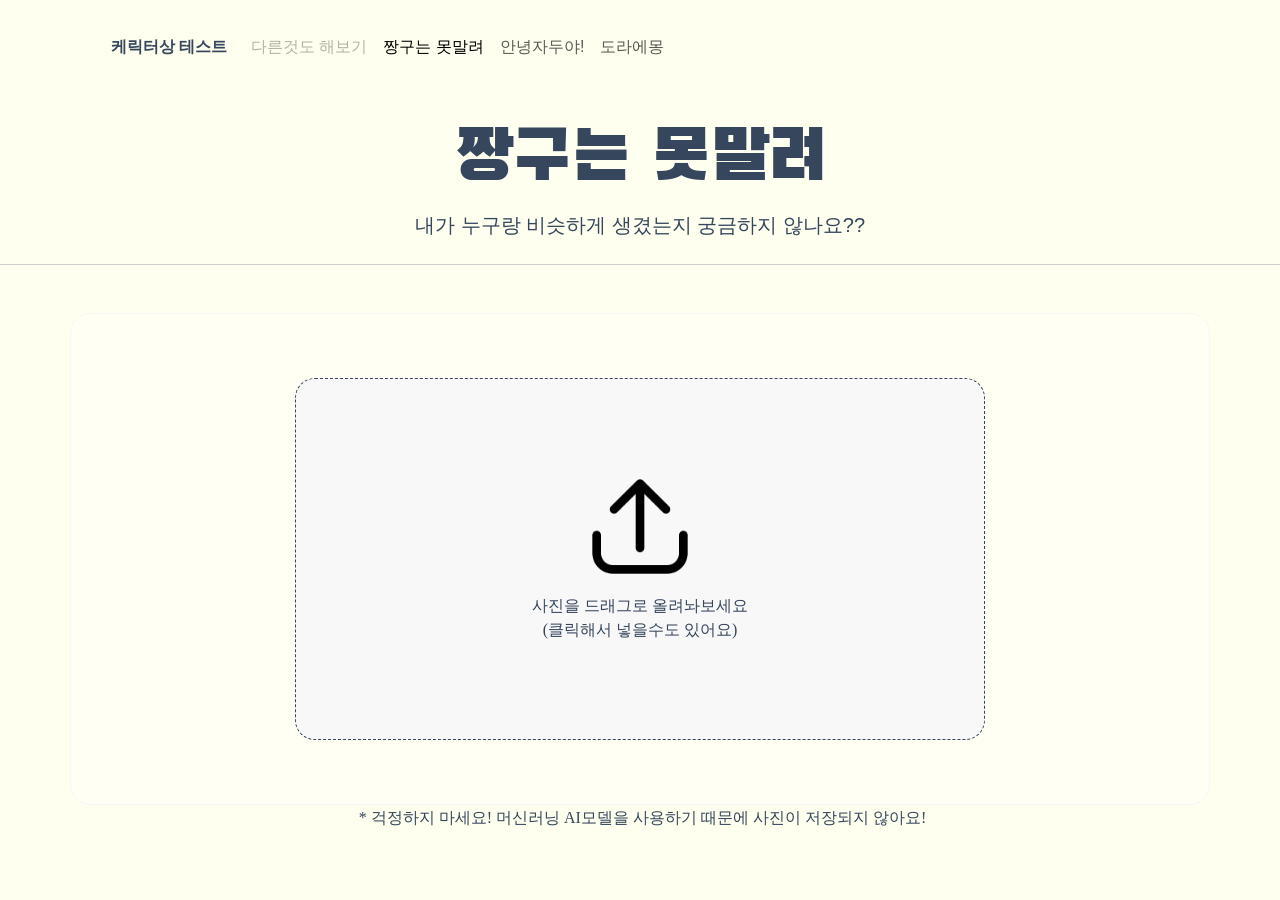
==== 05_zzanguFace.html @ 0ee15e34 "21-12-18" ====
<!DOCTYPE html>
<html>

<head>
    <!-- Required meta tags -->
    <meta charset="utf-8">
    <meta name="viewport" content="width=device-width, initial-scale=1">

    <!-- Bootstrap CSS -->
    <link href="https://cdn.jsdelivr.net/npm/bootstrap@5.1.3/dist/css/bootstrap.min.css" rel="stylesheet" integrity="sha384-1BmE4kWBq78iYhFldvKuhfTAU6auU8tT94WrHftjDbrCEXSU1oBoqyl2QvZ6jIW3" crossorigin="anonymous">
    <script src="https://cdnjs.cloudflare.com/ajax/libs/Chart.js/3.6.2/chart.min.js"></script>

    <title>Hello, world!</title>
    <link rel="stylesheet" href="05_style.css">
    
    <link rel="preconnect" href="https://fonts.googleapis.com">
<link rel="preconnect" href="https://fonts.gstatic.com" crossorigin>
<link href="https://fonts.googleapis.com/css2?family=Black+Han+Sans&family=Nanum+Gothic&display=swap" rel="stylesheet">
</head>


<body>
    <nav class="navbar navbar-expand-lg navbar-light nav-distance">
        <div class="container-fluid">
            <a class="navbar-brand" href="#">케릭터상 테스트</a>
            <button class="navbar-toggler" type="button" data-bs-toggle="collapse" data-bs-target="#navbarNav" aria-controls="navbarNav" aria-expanded="false" aria-label="Toggle navigation">
                <span class="navbar-toggler-icon"></span>
            </button>
            <div class="collapse navbar-collapse" id="navbarNav">
                <ul class="navbar-nav">
                    <li class="nav-item">
                        <a class="nav-link disabled">다른것도 해보기</a>
                    </li>
                    <li class="nav-item">
                        <a class="nav-link active" aria-current="page" href="#">짱구는 못말려</a>
                    </li>
                    <li class="nav-item">
                        <a class="nav-link" href="#">안녕자두야!</a>
                    </li>
                    <li class="nav-item">
                        <a class="nav-link" href="#">도라에몽</a>
                    </li>
                </ul>
            </div>
        </div>
    </nav>
    <div class="jumbotron main-background">
        <!--    <section class="section">-->
        <br>
        <h1 class="display-4 main-title">짱구는 못말려</h1>
        <p class="lead sub-title">내가 누구랑 비슷하게 생겼는지 궁금하지 않나요??</p>
        <hr class="my-4">
        <br>
        <!--            <a id="login" class="btn btn-primary btn-lg" href="#" role="button">Log In</a>-->
        <!--    </section>-->
        <script class="jsbin" src="https://ajax.googleapis.com/ajax/libs/jquery/1/jquery.min.js"></script>

        <div class="loading-container loading-body">
            <div class="loading"></div>
            <div id="loading-text">loading</div>
        </div>
        
        
        <div class="container file-upload">
            <div class="image-upload-wrap">
                <input class="file-upload-input" type='file' onchange="readURL(this);" accept="image/*" />
                
                <div class="drag-text">
                    <img src="upload.png" class="mt-5 pt-5 upload">
                    <h3 class="mb-5 pb-5 mt-3 upload-text">사진을 드래그로 올려놔보세요<br>(클릭해서 넣을수도 있어요)</h3>
                </div>
            </div>


            <div class="file-upload-content">
                <img class="file-upload-image" id="face-image" src="#" alt="your image"/>
                <p class="result-message"></p>
                <div id="label-container"></div>
                <canvas id="myChart" width="400" height="300"></canvas>
                <div class="image-title-wrap">
                    <button type="button" onclick="removeUpload()" class="remove-image">Remove <span class="image-title">Uploaded Image</span></button>
                </div>
            </div>

        </div>
        <div>
            <p class="para-letter">* 걱정하지 마세요! 머신러닝 AI모델을 사용하기 때문에 사진이 저장되지 않아요!</p>
            <br>
        </div>
    </div>


    <script>
        function showLoading() {
            $(".loading-body").show();
        }

        function hideLoading() {
            $(".loading-body").hide();
        }
    </script>


    <!--    <div id="disqus_thread"></div>-->
    <!-- <canvas id="myChart" width="400" height="400"></canvas> -->
    <!--    <script src="https://cdn.jsdelivr.net/npm/chart.js"></script>-->


    <script>
        /**
         *  RECOMMENDED CONFIGURATION VARIABLES: EDIT AND UNCOMMENT THE SECTION BELOW TO INSERT DYNAMIC VALUES FROM YOUR PLATFORM OR CMS.
         *  LEARN WHY DEFINING THESE VARIABLES IS IMPORTANT: https://disqus.com/admin/universalcode/#configuration-variables    */
        /*
        var disqus_config = function () {
        this.page.url = PAGE_URL;  // Replace PAGE_URL with your page's canonical URL variable
        this.page.identifier = PAGE_IDENTIFIER; // Replace PAGE_IDENTIFIER with your page's unique identifier variable
        };
        */
        (function() { // DON'T EDIT BELOW THIS LINE
            var d = document,
                s = d.createElement('script');
            s.src = 'https://minji0123.disqus.com/embed.js';
            s.setAttribute('data-timestamp', +new Date());
            (d.head || d.body).appendChild(s);
        })();
    </script>

    <noscript>Please enable JavaScript to view the <a href="https://disqus.com/?ref_noscript">comments powered by Disqus.</a></noscript>

    <!-- Optional JavaScript; choose one of the two! -->
    <!-- Option 1: Bootstrap Bundle with Popper -->
    <script src="https://cdn.jsdelivr.net/npm/bootstrap@5.1.3/dist/js/bootstrap.bundle.min.js" integrity="sha384-ka7Sk0Gln4gmtz2MlQnikT1wXgYsOg+OMhuP+IlRH9sENBO0LRn5q+8nbTov4+1p" crossorigin="anonymous"></script>

    <!-- Option 2: Separate Popper and Bootstrap JS -->
    <!--
    <script src="https://cdn.jsdelivr.net/npm/@popperjs/core@2.10.2/dist/umd/popper.min.js" integrity="sha384-7+zCNj/IqJ95wo16oMtfsKbZ9ccEh31eOz1HGyDuCQ6wgnyJNSYdrPa03rtR1zdB" crossorigin="anonymous"></script>
    <script src="https://cdn.jsdelivr.net/npm/bootstrap@5.1.3/dist/js/bootstrap.min.js" integrity="sha384-QJHtvGhmr9XOIpI6YVutG+2QOK9T+ZnN4kzFN1RtK3zEFEIsxhlmWl5/YESvpZ13" crossorigin="anonymous"></script>
    -->
    <script src="https://cdn.jsdelivr.net/npm/@tensorflow/tfjs@1.3.1/dist/tf.min.js"></script>
    <script src="https://cdn.jsdelivr.net/npm/@teachablemachine/image@0.8/dist/teachablemachine-image.min.js"></script>
    <script>
        function readURL(input) {
            if (input.files && input.files[0]) {

                var reader = new FileReader();

                reader.onload = function(e) {
                    $('.image-upload-wrap').hide();

                    $('.file-upload-image').attr('src', e.target.result);
                    $('.file-upload-content').show();

                    $('.image-title').html(input.files[0].name);
                };

                reader.readAsDataURL(input.files[0]);
                console.log('whatthe');
                showLoading();
                
                init().then(() => {
                    predict();
                    hideLoading();
                });
            } else {
                removeUpload();
            }
        }

        function removeUpload() {
            $('.file-upload-input').replaceWith($('.file-upload-input').clone());
            $('.file-upload-content').hide();
            $('.image-upload-wrap').show();
        }
        $('.image-upload-wrap').bind('dragover', function() {
            $('.image-upload-wrap').addClass('image-dropping');
        });
        $('.image-upload-wrap').bind('dragleave', function() {
            $('.image-upload-wrap').removeClass('image-dropping');
        });
    </script>

    <script type="text/javascript">
        const URL = "https://teachablemachine.withgoogle.com/models/wymJDU9tJ/";

        let model, labelContainer, maxPredictions;

        async function init() {
            const modelURL = URL + "model.json";
            const metadataURL = URL + "metadata.json";


            model = await tmImage.load(modelURL, metadataURL);
            maxPredictions = model.getTotalClasses();


            labelContainer = document.getElementById("label-container");
            for (let i = 0; i < maxPredictions; i++) {
                labelContainer.appendChild(document.createElement("div"));
            }
        }


        async function predict() {
            let image = document.getElementById("face-image")
            const prediction = await model.predict(image, false);

            prediction.sort((a, b) => parseFloat(b.probability) - parseFloat(a.probability));
            console.log(prediction);
            console.log(prediction[0].className);


            let resultMessage;
            switch (prediction[0].className) {
                case "짱구":
                    resultMessage = "짱구상";
                    break;
                case "철수":
                    resultMessage = "철수상";
                    break;
                case "유리":
                    resultMessage = "유리상";
                    break;
                case "수지":
                    resultMessage = "수지상";
                    break;
                case "맹구":
                    resultMessage = "맹구상";
                    break;
                case "훈이":
                    resultMessage = "훈이상";
                    break;
                default:
                    resultMessage = "알수없음";
                    break;
            }

            $('.result-message').html(resultMessage);
            colors = ['rgba(205, 197, 180, 1)',
                'rgba(181, 157, 164, 1)',
                'rgba(133, 117, 110, 1)',
                'rgba(109, 61, 20, 1)',
                'rgba(85, 27, 20, 1)',
                'rgba(4, 42, 43, 1)'
            ];
//            characters = [];
//            probabilities = [];
//            character_color = [];
            characters = [];
            chart_json = [];

            for (let i = 0; i < prediction.length; i++) {

                chart_json.push({
                    label: prediction[i].className,
                    data: [prediction[i].probability],
                    backgroundColor: colors[i],
                    borderColor: colors[i],
                    borderWidth: 1
                });
                characters.push(
                    prediction[i].className
                );
            }
            
            

            /*차트*/
            let ctx = document.getElementById('myChart').getContext('2d');

            let myChart = new Chart(ctx, {
                type: 'bar',
                data: {
                    labels: [''],
                    datasets: chart_json
                }, // 데이터 끝


                options: {
                    responsive: true,
                    scales: { y: { beginAtZero: true} }
                } // 옵션 끝


            });
        }
    </script>

</body>
<!-- Copyright (c) 2021 by Aaron Vanston (https://codepen.io/aaronvanston/pen/yNYOXR) Permission is hereby granted, free of charge, to any person obtaining a copy of this software and associated documentation files (the "Software"), to deal in the Software
without restriction, including without limitation the rights to use, copy, modify, merge, publish, distribute, sublicense, and/or sell copies of the Software, and to permit persons to whom the Software is furnished to do so, subject to the following conditions:
The above copyright notice and this permission notice shall be included in all copies or substantial portions of the Software. THE SOFTWARE IS PROVIDED "AS IS", WITHOUT WARRANTY OF ANY KIND, EXPRESS OR IMPLIED, INCLUDING BUT NOT LIMITED TO THE WARRANTIES
OF MERCHANTABILITY, FITNESS FOR A PARTICULAR PURPOSE AND NONINFRINGEMENT. IN NO EVENT SHALL THE AUTHORS OR COPYRIGHT HOLDERS BE LIABLE FOR ANY CLAIM, DAMAGES OR OTHER LIABILITY, WHETHER IN AN ACTION OF CONTRACT, TORT OR OTHERWISE, ARISING FROM, OUT OF
OR IN CONNECTION WITH THE SOFTWARE OR THE USE OR OTHER DEALINGS IN THE SOFTWARE. --></html>
---- 05_style.css ----
body {
    font-family: sans-serif;
    background-color: #feffee;
}


.main-title{
    font-size: 70px;
    text-align: center;
    font-family: 'Black Han Sans', sans-serif;
}

.sub-title{
    font-size: 20px; 
    font-weight: 500; 
    text-align: center;
}


.para-letter {
    font-family: NanumSqureR;
    /*     font-size: 44.5px; */
    line-height: 1.67;
    text-align: center;
    color: #35465d;
    margin-left:5px;
}



.file-upload {
    background-color: #ffffff;

}



.file-upload-content {
    display: none;
    text-align: center;
}

.file-upload-input {
    position: absolute;
    margin: 0;
    padding: 0;
    width: 100%;
    height: 100%;
    outline: none;
    opacity: 0;
    cursor: pointer;
}

.image-upload-wrap {
    /* margin-top: 20px; */
    border: 4px dashed #1FB264;
    position: relative;
}

.image-dropping,
.image-upload-wrap:hover {
    background-color: #1FB264;
    border: 4px dashed #ffffff;
}

.image-title-wrap {
    padding: 0 15px 15px 15px;
    color: #222;
}

.drag-text {
    text-align: center;
}

.drag-text h3 {
    font-weight: 100;
    text-transform: uppercase;
    /* color: #15824B; */
    /* padding: 60px 0; */
}

.file-upload-image {
    max-height: 200px;
    max-width: 200px;
    margin: auto;
    padding: 20px;
}

.remove-image {
    width: 200px;
    margin: 0;
    color: #fff;
    background: #cd4535;
    border: none;
    padding: 10px;
    border-radius: 4px;
    border-bottom: 4px solid #b02818;
    transition: all .2s ease;
    outline: none;
    text-transform: uppercase;
    font-weight: 700;
}

.remove-image:hover {
    background: #c13b2a;
    color: #ffffff;
    transition: all .2s ease;
    cursor: pointer;
}

.remove-image:active {
    border: 0;
    transition: all .2s ease;
}

.nav-distance {
    padding: 2.1% 7.7%;
}

.navbar-light .navbar-brand {
/*    font-family: NanumSqureR;*/
/*        line-height: 1.68;*/
    text-align: left;
    color: #35465d;
    font-size: 16px;
    font-weight: 600;
}

.navbar-light .navbar-toggler {
    border-color: #ffffff;
}

.section {
    margin-top: 100px;
}





.file-upload {
    padding: 5% 3%;
    /* width: 914px;
    height: 50vw; */
    border-radius: 20px;
    border: solid 1.5px #f6f7fa;
    background-color: rgba(255, 255, 255, 0.3);
}

.image-upload-wrap {
    width: 65%;
    margin: 0 auto;
    object-fit: contain;
    border-radius: 20px;
    border: dashed 1.5px #35465d;
    background-color: #f8f8f8;
    transition: background .5s;
}

.image-upload-wrap:hover {
    background: #8dbc8e;
    border: dashed 1.5px #141313;
}


.upload {
    width: 15%;
}

.upload-text {
    font-family: NanumSqureR;
    font-size: 1rem;
    line-height: 1.53;
    text-align: center;
    color: #35465d;
    margin: 0 auto;
}



.main-background {
    width: 100%;
    height: 100%;
/*    background-image: url(../downloads/pajamas.jpeg);*/
    background-size: cover;
    color: #35465d;
    border-radius: 0px;
    
}


/** BEGIN CSS **/
.loading-body {
    background: #bbbe90;
    display: none;
    
}
        @keyframes rotate-loading {
            0%  {transform: rotate(0deg);-ms-transform: rotate(0deg); -webkit-transform: rotate(0deg); -o-transform: rotate(0deg); -moz-transform: rotate(0deg);}
            100% {transform: rotate(360deg);-ms-transform: rotate(360deg); -webkit-transform: rotate(360deg); -o-transform: rotate(360deg); -moz-transform: rotate(360deg);}
        }

        @-moz-keyframes rotate-loading {
            0%  {transform: rotate(0deg);-ms-transform: rotate(0deg); -webkit-transform: rotate(0deg); -o-transform: rotate(0deg); -moz-transform: rotate(0deg);}
            100% {transform: rotate(360deg);-ms-transform: rotate(360deg); -webkit-transform: rotate(360deg); -o-transform: rotate(360deg); -moz-transform: rotate(360deg);}
        }

        @-webkit-keyframes rotate-loading {
            0%  {transform: rotate(0deg);-ms-transform: rotate(0deg); -webkit-transform: rotate(0deg); -o-transform: rotate(0deg); -moz-transform: rotate(0deg);}
            100% {transform: rotate(360deg);-ms-transform: rotate(360deg); -webkit-transform: rotate(360deg); -o-transform: rotate(360deg); -moz-transform: rotate(360deg);}
        }

        @-o-keyframes rotate-loading {
            0%  {transform: rotate(0deg);-ms-transform: rotate(0deg); -webkit-transform: rotate(0deg); -o-transform: rotate(0deg); -moz-transform: rotate(0deg);}
            100% {transform: rotate(360deg);-ms-transform: rotate(360deg); -webkit-transform: rotate(360deg); -o-transform: rotate(360deg); -moz-transform: rotate(360deg);}
        }

        @keyframes rotate-loading {
            0%  {transform: rotate(0deg);-ms-transform: rotate(0deg); -webkit-transform: rotate(0deg); -o-transform: rotate(0deg); -moz-transform: rotate(0deg);}
            100% {transform: rotate(360deg);-ms-transform: rotate(360deg); -webkit-transform: rotate(360deg); -o-transform: rotate(360deg); -moz-transform: rotate(360deg);}
        }

        @-moz-keyframes rotate-loading {
            0%  {transform: rotate(0deg);-ms-transform: rotate(0deg); -webkit-transform: rotate(0deg); -o-transform: rotate(0deg); -moz-transform: rotate(0deg);}
            100% {transform: rotate(360deg);-ms-transform: rotate(360deg); -webkit-transform: rotate(360deg); -o-transform: rotate(360deg); -moz-transform: rotate(360deg);}
        }

        @-webkit-keyframes rotate-loading {
            0%  {transform: rotate(0deg);-ms-transform: rotate(0deg); -webkit-transform: rotate(0deg); -o-transform: rotate(0deg); -moz-transform: rotate(0deg);}
            100% {transform: rotate(360deg);-ms-transform: rotate(360deg); -webkit-transform: rotate(360deg); -o-transform: rotate(360deg); -moz-transform: rotate(360deg);}
        }

        @-o-keyframes rotate-loading {
            0%  {transform: rotate(0deg);-ms-transform: rotate(0deg); -webkit-transform: rotate(0deg); -o-transform: rotate(0deg); -moz-transform: rotate(0deg);}
            100% {transform: rotate(360deg);-ms-transform: rotate(360deg); -webkit-transform: rotate(360deg); -o-transform: rotate(360deg); -moz-transform: rotate(360deg);}
        }

        @keyframes loading-text-opacity {
            0%  {opacity: 0}
            20% {opacity: 0}
            50% {opacity: 1}
            100%{opacity: 0}
        }

        @-moz-keyframes loading-text-opacity {
            0%  {opacity: 0}
            20% {opacity: 0}
            50% {opacity: 1}
            100%{opacity: 0}
        }

        @-webkit-keyframes loading-text-opacity {
            0%  {opacity: 0}
            20% {opacity: 0}
            50% {opacity: 1}
            100%{opacity: 0}
        }

        @-o-keyframes loading-text-opacity {
            0%  {opacity: 0}
            20% {opacity: 0}
            50% {opacity: 1}
            100%{opacity: 0}
        }
        .loading-container,
        .loading {
            height: 100px;
            position: relative;
            width: 100px;
            border-radius: 100%;
        }


        .loading-container { margin: 40px auto }

        .loading {
            border: 2px solid transparent;
            border-color: transparent #fff transparent #FFF;
            -moz-animation: rotate-loading 1.5s linear 0s infinite normal;
            -moz-transform-origin: 50% 50%;
            -o-animation: rotate-loading 1.5s linear 0s infinite normal;
            -o-transform-origin: 50% 50%;
            -webkit-animation: rotate-loading 1.5s linear 0s infinite normal;
            -webkit-transform-origin: 50% 50%;
            animation: rotate-loading 1.5s linear 0s infinite normal;
            transform-origin: 50% 50%;
        }

        .loading-container:hover .loading {
            border-color: transparent #E45635 transparent #E45635;
        }
        .loading-container:hover .loading,
        .loading-container .loading {
            -webkit-transition: all 0.5s ease-in-out;
            -moz-transition: all 0.5s ease-in-out;
            -ms-transition: all 0.5s ease-in-out;
            -o-transition: all 0.5s ease-in-out;
            transition: all 0.5s ease-in-out;
        }

        #loading-text {
            -moz-animation: loading-text-opacity 2s linear 0s infinite normal;
            -o-animation: loading-text-opacity 2s linear 0s infinite normal;
            -webkit-animation: loading-text-opacity 2s linear 0s infinite normal;
            animation: loading-text-opacity 2s linear 0s infinite normal;
            color: #ffffff;
            font-family: "Helvetica Neue, "Helvetica", ""arial";
            font-size: 10px;
            font-weight: bold;
            margin-top: 45px;
            opacity: 0;
            position: absolute;
            text-align: center;
            text-transform: uppercase;
            top: 0;
            width: 100px;
        }
/*
Dom Sammut 2013
***************
Web: www.domsammut.com
Twitter: www.twitter.com/domsammut

View codepen on my website: https://www.domsammut.com/projects/pure-css-loading-animation

*/


@media screen and (max-width: 768px) {
    .container,
    .container-sm {
        max-width: 80%;
    }
    .main-title{
        font-size: 50px;
    }
    .sub-title{
        font-size: 15px;
    }
    .para-letter{
        font-size: 13px;
    }
}


@media screen and (max-width: 576px) {
    .container,
    .container-sm {
        max-width: 80%;
    }
}

/* On screens that are 600px or less, set the background color to olive */
@media screen and (max-width: 600px) {
    
.navbar-brand {
        font-size: 2rem;
    }
}
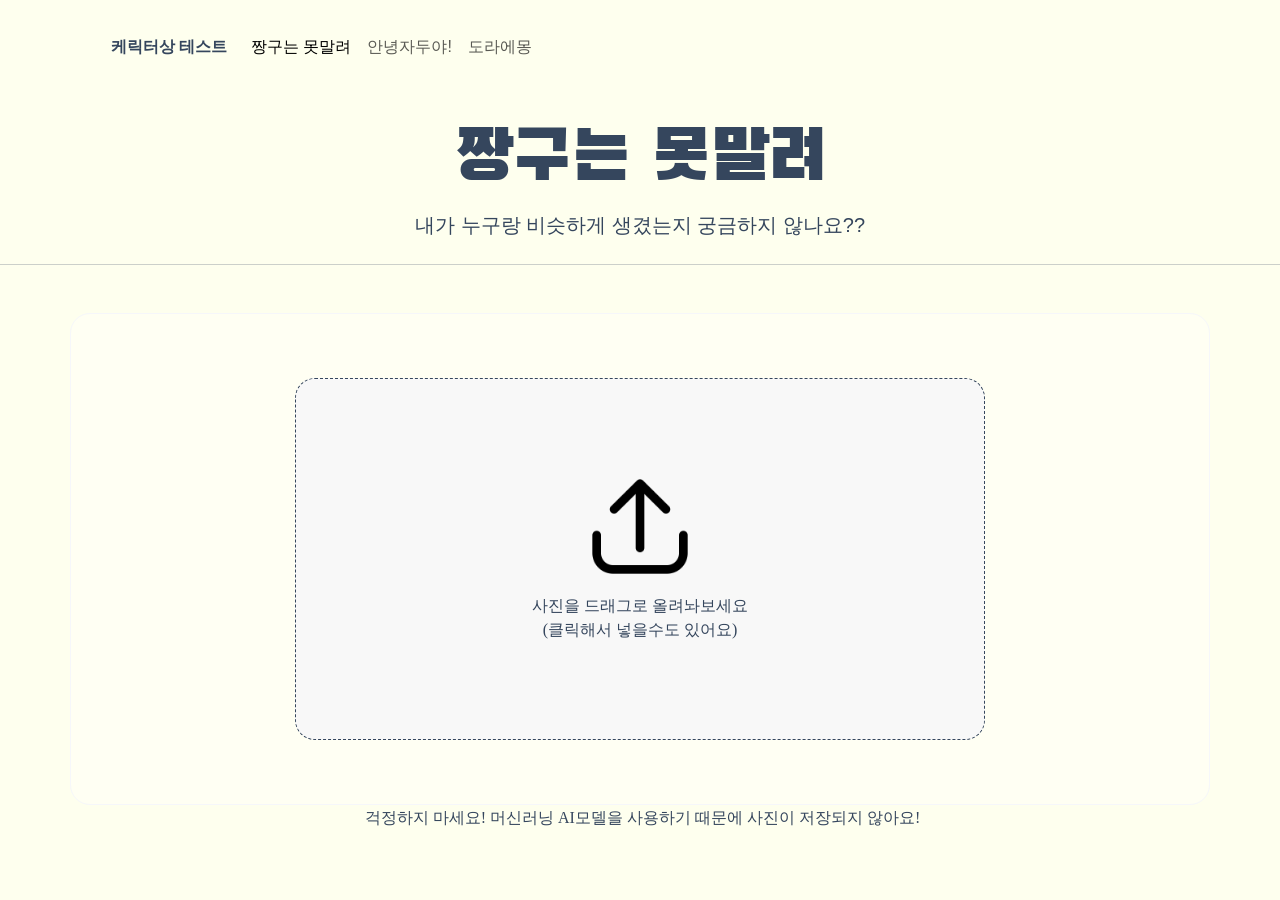
==== commit 4ba81f50: "21-12-20" ====
--- a/05_zzanguFace.html
+++ b/05_zzanguFace.html
@@ -12,10 +12,10 @@
 
     <title>Hello, world!</title>
     <link rel="stylesheet" href="05_style.css">
-    
+
     <link rel="preconnect" href="https://fonts.googleapis.com">
-<link rel="preconnect" href="https://fonts.gstatic.com" crossorigin>
-<link href="https://fonts.googleapis.com/css2?family=Black+Han+Sans&family=Nanum+Gothic&display=swap" rel="stylesheet">
+    <link rel="preconnect" href="https://fonts.gstatic.com" crossorigin>
+    <link href="https://fonts.googleapis.com/css2?family=Black+Han+Sans&family=Nanum+Gothic&display=swap" rel="stylesheet">
 </head>
 
 
@@ -28,9 +28,11 @@
             </button>
             <div class="collapse navbar-collapse" id="navbarNav">
                 <ul class="navbar-nav">
+                    <!--
                     <li class="nav-item">
                         <a class="nav-link disabled">다른것도 해보기</a>
                     </li>
+-->
                     <li class="nav-item">
                         <a class="nav-link active" aria-current="page" href="#">짱구는 못말려</a>
                     </li>
@@ -48,7 +50,7 @@
         <!--    <section class="section">-->
         <br>
         <h1 class="display-4 main-title">짱구는 못말려</h1>
-        <p class="lead sub-title">내가 누구랑 비슷하게 생겼는지 궁금하지 않나요??</p>
+        <p class="sub-title">내가 누구랑 비슷하게 생겼는지 궁금하지 않나요??</p>
         <hr class="my-4">
         <br>
         <!--            <a id="login" class="btn btn-primary btn-lg" href="#" role="button">Log In</a>-->
@@ -58,33 +60,47 @@
         <div class="loading-container loading-body">
             <div class="loading"></div>
             <div id="loading-text">loading</div>
+            
+<!--
+            <div class="row">
+                <div class="col-4"></div>
+                <div class="col-4">
+                    <img src="/image/giphy.gif">
+                </div>
+                <div class="col-4"></div>
+            </div>
+-->
         </div>
-        
-        
+
+
         <div class="container file-upload">
             <div class="image-upload-wrap">
                 <input class="file-upload-input" type='file' onchange="readURL(this);" accept="image/*" />
-                
+
                 <div class="drag-text">
-                    <img src="upload.png" class="mt-5 pt-5 upload">
+                    <img src="/image/upload.png" class="mt-5 pt-5 upload">
                     <h3 class="mb-5 pb-5 mt-3 upload-text">사진을 드래그로 올려놔보세요<br>(클릭해서 넣을수도 있어요)</h3>
                 </div>
             </div>
 
 
             <div class="file-upload-content">
-                <img class="file-upload-image" id="face-image" src="#" alt="your image"/>
+                <img class="file-upload-image" id="face-image" src="#" alt="your image" />
                 <p class="result-message"></p>
+                <p class="result-Letter"></p>
+<!--                <img class="result-image">-->
+
+
                 <div id="label-container"></div>
                 <canvas id="myChart" width="400" height="300"></canvas>
                 <div class="image-title-wrap">
-                    <button type="button" onclick="removeUpload()" class="remove-image">Remove <span class="image-title">Uploaded Image</span></button>
+                    <button type="button" onclick="removeUpload()" class="remove-image">다시 해보기 <span class="image-title">Uploaded Image</span></button>
                 </div>
             </div>
 
         </div>
         <div>
-            <p class="para-letter">* 걱정하지 마세요! 머신러닝 AI모델을 사용하기 때문에 사진이 저장되지 않아요!</p>
+            <p class="para-letter">걱정하지 마세요! 머신러닝 AI모델을 사용하기 때문에 사진이 저장되지 않아요!</p>
             <br>
         </div>
     </div>
@@ -99,12 +115,6 @@
             $(".loading-body").hide();
         }
     </script>
-
-
-    <!--    <div id="disqus_thread"></div>-->
-    <!-- <canvas id="myChart" width="400" height="400"></canvas> -->
-    <!--    <script src="https://cdn.jsdelivr.net/npm/chart.js"></script>-->
-
 
     <script>
         /**
@@ -146,17 +156,15 @@
 
                 reader.onload = function(e) {
                     $('.image-upload-wrap').hide();
-
                     $('.file-upload-image').attr('src', e.target.result);
                     $('.file-upload-content').show();
-
                     $('.image-title').html(input.files[0].name);
                 };
 
                 reader.readAsDataURL(input.files[0]);
                 console.log('whatthe');
                 showLoading();
-                
+
                 init().then(() => {
                     predict();
                     hideLoading();
@@ -210,31 +218,48 @@
 
 
             let resultMessage;
+            let resultLetter;
+//            let resultImage;
             switch (prediction[0].className) {
                 case "짱구":
-                    resultMessage = "짱구상";
+                    resultMessage = "당신은 짱구를 닮았네요!";
+                    resultLetter = "낙천적인 성격에 개그를 정말로 잘하는 '사고뭉치'";
+                    
                     break;
                 case "철수":
-                    resultMessage = "철수상";
+                    resultMessage = "당신은 철수를 닮았네요!";
+                    resultLetter = "부잣집 도련님, 완벽주의자인 떡잎마을 방범대의 '리더'";
+
                     break;
                 case "유리":
-                    resultMessage = "유리상";
+                    resultMessage = "당신은 유리를 닮았네요!";
+                    resultLetter = "털털하고 자기주장 강한 솔직한 성격을 가진 '깍쟁이'";
+
                     break;
                 case "수지":
-                    resultMessage = "수지상";
+                    resultMessage = "당신은 수지를 닮았네요!";
+                    resultLetter = "부잣집 아가씨이자 엄친딸, 외모까지 이쁜 '공주님'";
+//                    resultImage = 
                     break;
                 case "맹구":
-                    resultMessage = "맹구상";
+                    resultMessage = "당신은 맹구를 닮았네요!";
+                    resultLetter = "매우 과묵하며, 매사에 행동이 느릿느릿하고 멍한 '조력자'";
+
                     break;
                 case "훈이":
-                    resultMessage = "훈이상";
+                    resultMessage = "당신은 훈이를 닮았네요!";
+                    resultLetter = "상냥하고 솔직한 성격을 지녔지만 엄청난 울보에 겁이 많은 '찌질이'";
+
                     break;
                 default:
-                    resultMessage = "알수없음";
+                    resultMessage = "당신은 누굴 닮았죠?!";
+                    resultLetter = "정보가 없어요";
                     break;
             }
 
             $('.result-message').html(resultMessage);
+            $('.result-Letter').html(resultLetter);
+
             colors = ['rgba(205, 197, 180, 1)',
                 'rgba(181, 157, 164, 1)',
                 'rgba(133, 117, 110, 1)',
@@ -242,14 +267,12 @@
                 'rgba(85, 27, 20, 1)',
                 'rgba(4, 42, 43, 1)'
             ];
-//            characters = [];
-//            probabilities = [];
-//            character_color = [];
+
             characters = [];
             chart_json = [];
 
+
             for (let i = 0; i < prediction.length; i++) {
-
                 chart_json.push({
                     label: prediction[i].className,
                     data: [prediction[i].probability],
@@ -261,8 +284,8 @@
                     prediction[i].className
                 );
             }
-            
-            
+
+
 
             /*차트*/
             let ctx = document.getElementById('myChart').getContext('2d');
@@ -272,12 +295,15 @@
                 data: {
                     labels: [''],
                     datasets: chart_json
-                }, // 데이터 끝
-
+                },
 
                 options: {
                     responsive: true,
-                    scales: { y: { beginAtZero: true} }
+                    scales: {
+                        y: {
+                            beginAtZero: true
+                        }
+                    }
                 } // 옵션 끝
 
 
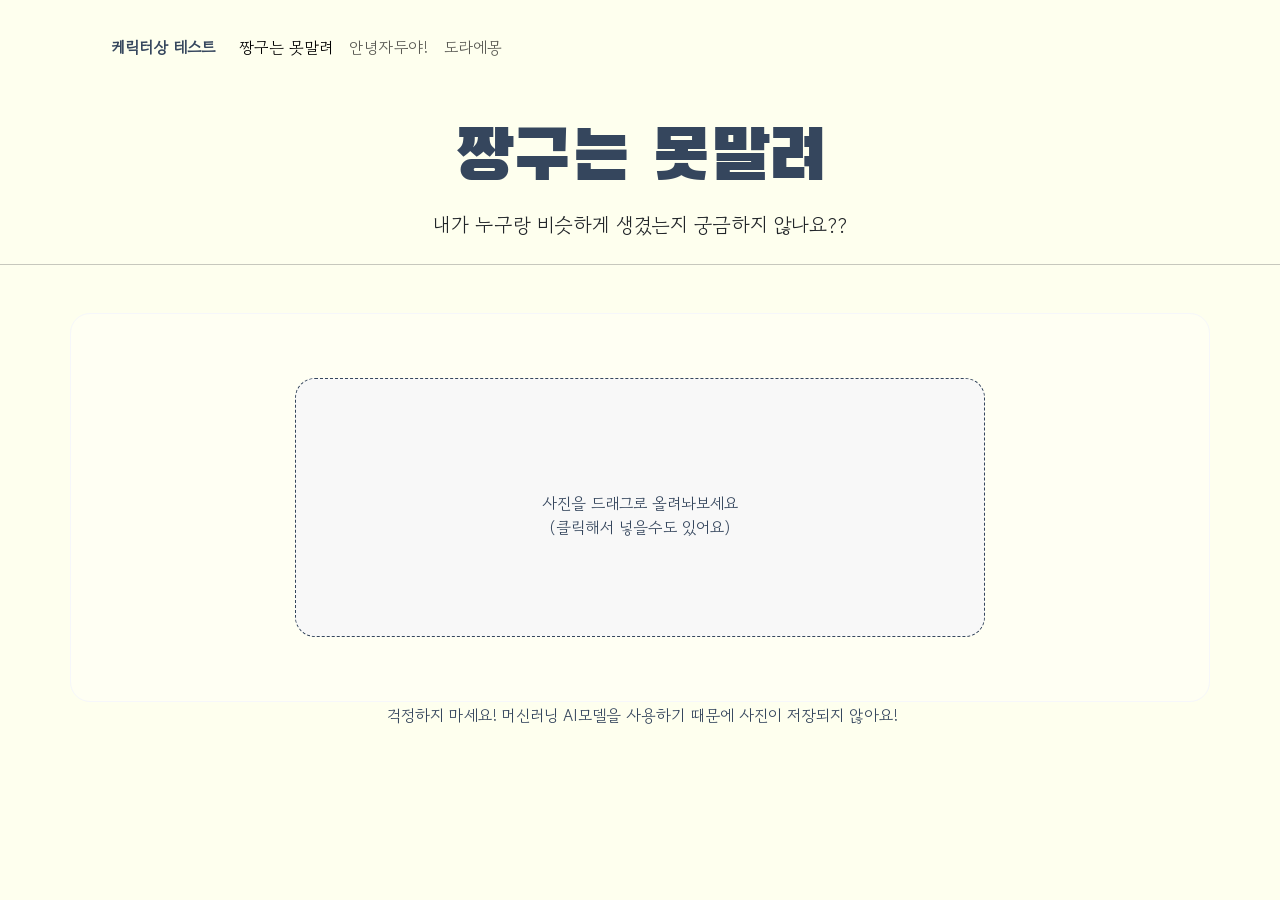
==== commit 3520561d: "file upload _ make zzangu" ====
--- a/05_zzanguFace.html
+++ b/05_zzanguFace.html
@@ -16,6 +16,7 @@
     <link rel="preconnect" href="https://fonts.googleapis.com">
     <link rel="preconnect" href="https://fonts.gstatic.com" crossorigin>
     <link href="https://fonts.googleapis.com/css2?family=Black+Han+Sans&family=Nanum+Gothic&display=swap" rel="stylesheet">
+    <link href="https://fonts.googleapis.com/css2?family=Gowun+Dodum&family=PT+Sans&family=Pushster&display=swap" rel="stylesheet">
 </head>
 
 
@@ -60,16 +61,6 @@
         <div class="loading-container loading-body">
             <div class="loading"></div>
             <div id="loading-text">loading</div>
-            
-<!--
-            <div class="row">
-                <div class="col-4"></div>
-                <div class="col-4">
-                    <img src="/image/giphy.gif">
-                </div>
-                <div class="col-4"></div>
-            </div>
--->
         </div>
 
 
@@ -78,7 +69,7 @@
                 <input class="file-upload-input" type='file' onchange="readURL(this);" accept="image/*" />
 
                 <div class="drag-text">
-                    <img src="/image/upload.png" class="mt-5 pt-5 upload">
+                    <div class="mt-5 pt-5 upload"></div>
                     <h3 class="mb-5 pb-5 mt-3 upload-text">사진을 드래그로 올려놔보세요<br>(클릭해서 넣을수도 있어요)</h3>
                 </div>
             </div>
@@ -88,14 +79,19 @@
                 <img class="file-upload-image" id="face-image" src="#" alt="your image" />
                 <p class="result-message"></p>
                 <p class="result-Letter"></p>
-<!--                <img class="result-image">-->
+                <img class="result-image">
 
 
                 <div id="label-container"></div>
-                <canvas id="myChart" width="400" height="300"></canvas>
+                <div id="canvas-div">
+                    <canvas id="myChart" width="400" height="300"></canvas>
+                </div>
+                
+                
                 <div class="image-title-wrap">
-                    <button type="button" onclick="removeUpload()" class="remove-image">다시 해보기 <span class="image-title">Uploaded Image</span></button>
+                    <button type="button" onclick="removeUpload()" class="remove-image">다시 해보기 </button>
                 </div>
+<!--                <span class="image-title">Uploaded Image</span>-->
             </div>
 
         </div>
@@ -149,6 +145,7 @@
     <script src="https://cdn.jsdelivr.net/npm/@tensorflow/tfjs@1.3.1/dist/tf.min.js"></script>
     <script src="https://cdn.jsdelivr.net/npm/@teachablemachine/image@0.8/dist/teachablemachine-image.min.js"></script>
     <script>
+        
         function readURL(input) {
             if (input.files && input.files[0]) {
 
@@ -175,9 +172,16 @@
         }
 
         function removeUpload() {
-            $('.file-upload-input').replaceWith($('.file-upload-input').clone());
-            $('.file-upload-content').hide();
-            $('.image-upload-wrap').show();
+        $('.result-message').html('');
+        $('.result-Letter').html('');
+        $('.result-image').attr('src', ''); 
+        $('#myChart').remove();
+        $('#canvas-div').html('<canvas id="myChart" width="400" height="300"></canvas>'); 
+
+
+        $('.file-upload-input').replaceWith($('.file-upload-input').clone());
+        $('.file-upload-content').hide();
+        $('.image-upload-wrap').show();
         }
         $('.image-upload-wrap').bind('dragover', function() {
             $('.image-upload-wrap').addClass('image-dropping');
@@ -186,6 +190,9 @@
             $('.image-upload-wrap').removeClass('image-dropping');
         });
     </script>
+    
+    
+    
 
     <script type="text/javascript">
         const URL = "https://teachablemachine.withgoogle.com/models/wymJDU9tJ/";
@@ -224,32 +231,35 @@
                 case "짱구":
                     resultMessage = "당신은 짱구를 닮았네요!";
                     resultLetter = "낙천적인 성격에 개그를 정말로 잘하는 '사고뭉치'";
+                    resultImage = "./image/zang.png";
                     
                     break;
                 case "철수":
                     resultMessage = "당신은 철수를 닮았네요!";
                     resultLetter = "부잣집 도련님, 완벽주의자인 떡잎마을 방범대의 '리더'";
+                    resultImage = "./image/chul.png";
 
                     break;
                 case "유리":
                     resultMessage = "당신은 유리를 닮았네요!";
                     resultLetter = "털털하고 자기주장 강한 솔직한 성격을 가진 '깍쟁이'";
+                    resultImage = "./image/you.png";
 
                     break;
                 case "수지":
                     resultMessage = "당신은 수지를 닮았네요!";
                     resultLetter = "부잣집 아가씨이자 엄친딸, 외모까지 이쁜 '공주님'";
-//                    resultImage = 
+                    resultImage = "./image/sou.png";
                     break;
                 case "맹구":
                     resultMessage = "당신은 맹구를 닮았네요!";
                     resultLetter = "매우 과묵하며, 매사에 행동이 느릿느릿하고 멍한 '조력자'";
-
+                    resultImage = "./image/mang.png";
                     break;
                 case "훈이":
                     resultMessage = "당신은 훈이를 닮았네요!";
                     resultLetter = "상냥하고 솔직한 성격을 지녔지만 엄청난 울보에 겁이 많은 '찌질이'";
-
+                    resultImage = "./image/hunn.png";
                     break;
                 default:
                     resultMessage = "당신은 누굴 닮았죠?!";
@@ -259,6 +269,7 @@
 
             $('.result-message').html(resultMessage);
             $('.result-Letter').html(resultLetter);
+            $('.result-image').attr('src', resultImage);
 
             colors = ['rgba(205, 197, 180, 1)',
                 'rgba(181, 157, 164, 1)',
@@ -288,8 +299,10 @@
 
 
             /*차트*/
+            
             let ctx = document.getElementById('myChart').getContext('2d');
-
+//            ctx.clearRect(0, 0, canvas.width, canvas.height);
+            
             let myChart = new Chart(ctx, {
                 type: 'bar',
                 data: {
@@ -305,8 +318,7 @@
                         }
                     }
                 } // 옵션 끝
-
-
+ 
             });
         }
     </script>
--- a/05_style.css
+++ b/05_style.css
@@ -1,5 +1,5 @@
 body {
-    font-family: sans-serif;
+    font-family: 'Gowun Dodum', sans-serif;
     background-color: #feffee;
 }
 
@@ -8,6 +8,7 @@
     font-size: 70px;
     text-align: center;
     font-family: 'Black Han Sans', sans-serif;
+    color: #35465d;
 }
 
 .sub-title{
@@ -18,8 +19,6 @@
 
 
 .para-letter {
-    font-family: NanumSqureR;
-    /*     font-size: 44.5px; */
     line-height: 1.67;
     text-align: center;
     color: #35465d;
@@ -30,7 +29,6 @@
 
 .file-upload {
     background-color: #ffffff;
-
 }
 
 
@@ -136,8 +134,6 @@
 
 
 
-
-
 .file-upload {
     padding: 5% 3%;
     /* width: 914px;
@@ -168,7 +164,6 @@
 }
 
 .upload-text {
-    font-family: NanumSqureR;
     font-size: 1rem;
     line-height: 1.53;
     text-align: center;
@@ -178,15 +173,16 @@
 
 
 
+/*
 .main-background {
     width: 100%;
     height: 100%;
-/*    background-image: url(../downloads/pajamas.jpeg);*/
     background-size: cover;
     color: #35465d;
     border-radius: 0px;
     
 }
+*/
 
 
 /** BEGIN CSS **/
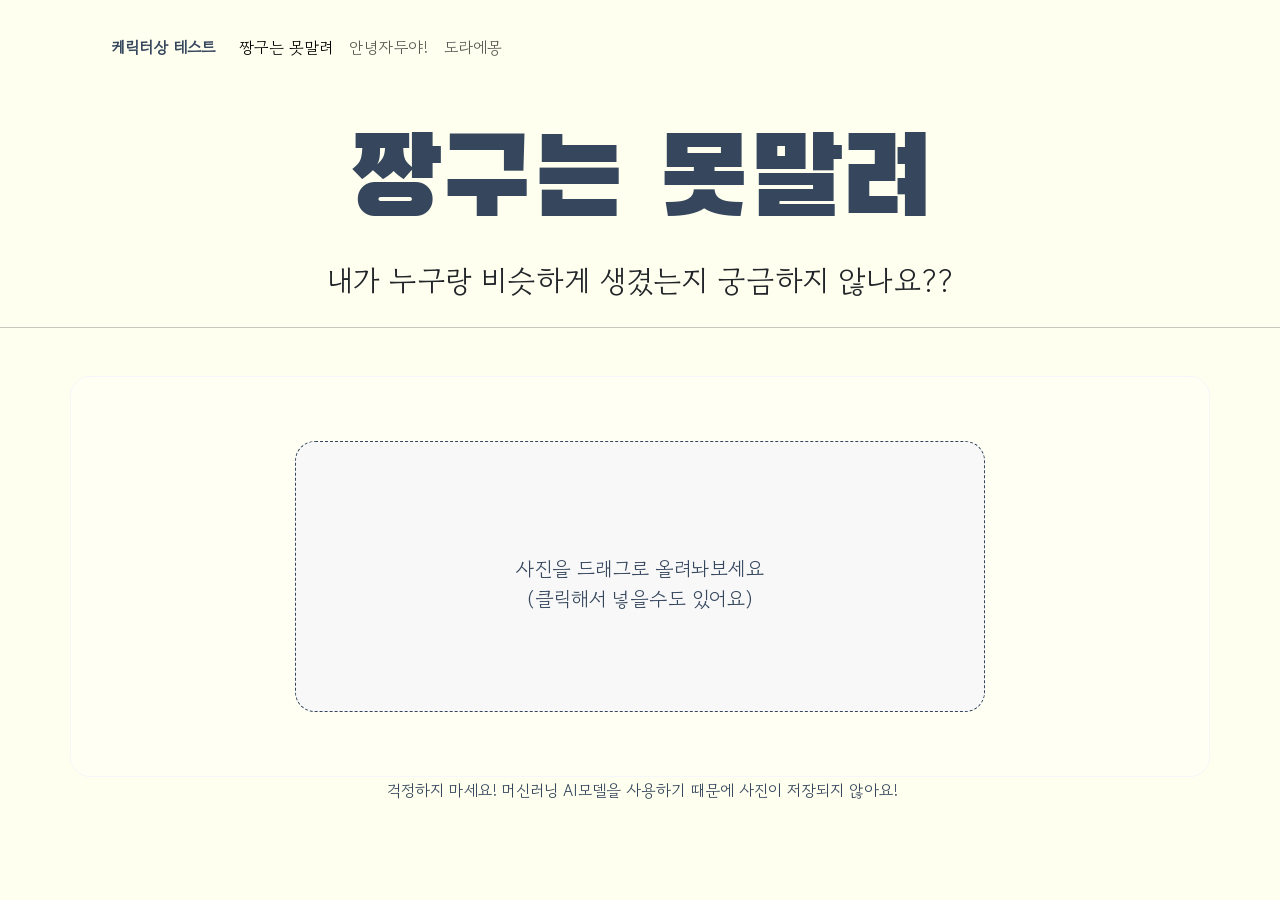
==== commit b39cc2a9: "file upload _ make zzangu" ====
--- a/05_zzanguFace.html
+++ b/05_zzanguFace.html
@@ -11,12 +11,16 @@
     <script src="https://cdnjs.cloudflare.com/ajax/libs/Chart.js/3.6.2/chart.min.js"></script>
 
     <title>Hello, world!</title>
+    <!-- css 파일 -->
     <link rel="stylesheet" href="05_style.css">
 
+    <!-- 폰트  -->
     <link rel="preconnect" href="https://fonts.googleapis.com">
     <link rel="preconnect" href="https://fonts.gstatic.com" crossorigin>
     <link href="https://fonts.googleapis.com/css2?family=Black+Han+Sans&family=Nanum+Gothic&display=swap" rel="stylesheet">
     <link href="https://fonts.googleapis.com/css2?family=Gowun+Dodum&family=PT+Sans&family=Pushster&display=swap" rel="stylesheet">
+    
+    
 </head>
 
 
@@ -29,11 +33,7 @@
             </button>
             <div class="collapse navbar-collapse" id="navbarNav">
                 <ul class="navbar-nav">
-                    <!--
-                    <li class="nav-item">
-                        <a class="nav-link disabled">다른것도 해보기</a>
-                    </li>
--->
+                    
                     <li class="nav-item">
                         <a class="nav-link active" aria-current="page" href="#">짱구는 못말려</a>
                     </li>
@@ -58,12 +58,6 @@
         <!--    </section>-->
         <script class="jsbin" src="https://ajax.googleapis.com/ajax/libs/jquery/1/jquery.min.js"></script>
 
-        <div class="loading-container loading-body">
-            <div class="loading"></div>
-            <div id="loading-text">loading</div>
-        </div>
-
-
         <div class="container file-upload">
             <div class="image-upload-wrap">
                 <input class="file-upload-input" type='file' onchange="readURL(this);" accept="image/*" />
@@ -76,22 +70,53 @@
 
 
             <div class="file-upload-content">
+                <h1>인공지능이 판단한 당신은?!</h1>
                 <img class="file-upload-image" id="face-image" src="#" alt="your image" />
-                <p class="result-message"></p>
-                <p class="result-Letter"></p>
-                <img class="result-image">
-
-
-                <div id="label-container"></div>
-                <div id="canvas-div">
-                    <canvas id="myChart" width="400" height="300"></canvas>
+
+               <div class="loading-body">
+<!--                        <div class="loading"></div>-->
+                        <p style="margin-top: 20px;">얼굴 분석중이에요...</p>
+                        <img src="image/loading.gif" style="width:100%;">
+<!--                        <div id="loading-text">분석중이에요</div>-->
+                    </div>
+                    
+                <div class="result-div">
+                   
+<!--
+                    <div class="loading-container loading-body">
+                        <div class="loading"></div>
+                        <h2>얼굴 분석중이에요...</h2>
+                        <img src="image/giphy.gif" style="width:100%;">
+                        <div id="loading-text">분석중이에요</div>
+                    </div>
+-->
+                    
+                    
+                    
+                    <h2 class="result-message"></h2>
+                    <p class="result-Letter"></p>
+                    <img class="result-image">
+
+                    <hr>
+
+                    <h3 class="result-ana-title"></h3>
+                    <p class="result-ana"></p>
+                    <div id="label-container"></div>
+                    <div id="canvas-div">
+                        <canvas id="myChart" width="400" height="300"></canvas>
+                    </div>
                 </div>
-                
-                
+
+
+
+
+
+
+
                 <div class="image-title-wrap">
-                    <button type="button" onclick="removeUpload()" class="remove-image">다시 해보기 </button>
+                    <button type="button" onclick="removeUpload()" class="remove-image">다시 해볼래요?</button>
                 </div>
-<!--                <span class="image-title">Uploaded Image</span>-->
+                <!--                <span class="image-title">Uploaded Image</span>-->
             </div>
 
         </div>
@@ -105,10 +130,14 @@
     <script>
         function showLoading() {
             $(".loading-body").show();
+            $(".result-div").hide();
+            
         }
 
         function hideLoading() {
             $(".loading-body").hide();
+            $(".result-div").show();
+
         }
     </script>
 
@@ -145,7 +174,6 @@
     <script src="https://cdn.jsdelivr.net/npm/@tensorflow/tfjs@1.3.1/dist/tf.min.js"></script>
     <script src="https://cdn.jsdelivr.net/npm/@teachablemachine/image@0.8/dist/teachablemachine-image.min.js"></script>
     <script>
-        
         function readURL(input) {
             if (input.files && input.files[0]) {
 
@@ -172,16 +200,19 @@
         }
 
         function removeUpload() {
-        $('.result-message').html('');
-        $('.result-Letter').html('');
-        $('.result-image').attr('src', ''); 
-        $('#myChart').remove();
-        $('#canvas-div').html('<canvas id="myChart" width="400" height="300"></canvas>'); 
-
-
-        $('.file-upload-input').replaceWith($('.file-upload-input').clone());
-        $('.file-upload-content').hide();
-        $('.image-upload-wrap').show();
+            $('.result-message').html('');
+            $('.result-Letter').html('');
+            $('.result-image').attr('src', '');
+            $('.result-ana-title').html('');
+            $('.result-ana').html('');
+            
+            $('#myChart').remove();
+            $('#canvas-div').html('<canvas id="myChart" width="400" height="300"></canvas>');
+
+
+            $('.file-upload-input').replaceWith($('.file-upload-input').clone());
+            $('.file-upload-content').hide();
+            $('.image-upload-wrap').show();
         }
         $('.image-upload-wrap').bind('dragover', function() {
             $('.image-upload-wrap').addClass('image-dropping');
@@ -190,9 +221,9 @@
             $('.image-upload-wrap').removeClass('image-dropping');
         });
     </script>
-    
-    
-    
+
+
+
 
     <script type="text/javascript">
         const URL = "https://teachablemachine.withgoogle.com/models/wymJDU9tJ/";
@@ -226,43 +257,60 @@
 
             let resultMessage;
             let resultLetter;
-//            let resultImage;
+            let resultAnalysis;
+            let resultAnaTitle;
+
             switch (prediction[0].className) {
                 case "짱구":
-                    resultMessage = "당신은 짱구를 닮았네요!";
+                    resultMessage = "짱구를 닮았네요!";
                     resultLetter = "낙천적인 성격에 개그를 정말로 잘하는 '사고뭉치'";
                     resultImage = "./image/zang.png";
-                    
-                    break;
+                    resultAnaTitle = "짱구는..."
+                    resultAnalysis = "◽ 신나있어요<br>◽ 눈이 동그래요<br>◽ 중안부가 보통이에요";
+                    break;
+
                 case "철수":
-                    resultMessage = "당신은 철수를 닮았네요!";
+                    resultMessage = "철수를 닮았네요!";
                     resultLetter = "부잣집 도련님, 완벽주의자인 떡잎마을 방범대의 '리더'";
                     resultImage = "./image/chul.png";
-
-                    break;
+                    resultAnaTitle = "철수는...";
+                    resultAnalysis = "◽ 인상이 쎄요<br>◽ 눈이 또렷해요<br>◽ 중안부가 보통이에요";
+                    break;
+
                 case "유리":
-                    resultMessage = "당신은 유리를 닮았네요!";
+                    resultMessage = "유리를 닮았네요!";
                     resultLetter = "털털하고 자기주장 강한 솔직한 성격을 가진 '깍쟁이'";
                     resultImage = "./image/you.png";
-
-                    break;
+                    resultAnaTitle = "유리는...";
+                    resultAnalysis = "◽ 인상이 순해요<br>◽ 눈이 초롱초롱해요<br>◽ 중안부가 보통이에요";
+                    break;
+
                 case "수지":
-                    resultMessage = "당신은 수지를 닮았네요!";
+                    resultMessage = "수지를 닮았네요!";
                     resultLetter = "부잣집 아가씨이자 엄친딸, 외모까지 이쁜 '공주님'";
                     resultImage = "./image/sou.png";
-                    break;
+                    resultAnaTitle = "수지는...";
+                    resultAnalysis = "◽ 인상이 새침해요<br>◽ 눈이 매우 커요<br>◽ 중안부가 보통이에요";
+                    break;
+
                 case "맹구":
-                    resultMessage = "당신은 맹구를 닮았네요!";
-                    resultLetter = "매우 과묵하며, 매사에 행동이 느릿느릿하고 멍한 '조력자'";
+                    resultMessage = "맹구를 닮았네요!";
+                    resultLetter = "매우 과묵하며, 매사에 행동이 느릿느릿하고 멍한 '거북이'";
                     resultImage = "./image/mang.png";
-                    break;
+                    resultAnaTitle = "맹구는...";
+                    resultAnalysis = "◽ 인상이 순해요<br>◽ 눈이 작아요<br>◽ 중안부가 길어요";
+                    break;
+
                 case "훈이":
-                    resultMessage = "당신은 훈이를 닮았네요!";
+                    resultMessage = "훈이를 닮았네요!";
                     resultLetter = "상냥하고 솔직한 성격을 지녔지만 엄청난 울보에 겁이 많은 '찌질이'";
                     resultImage = "./image/hunn.png";
-                    break;
+                    resultAnaTitle = "훈이는...";
+                    resultAnalysis = "◽ 울상이에요<br>◽ 눈이 작아요<br>◽ 중안부가 짧아요";
+                    break;
+
                 default:
-                    resultMessage = "당신은 누굴 닮았죠?!";
+                    resultMessage = "누구도 닮지 않았네요?!";
                     resultLetter = "정보가 없어요";
                     break;
             }
@@ -270,6 +318,8 @@
             $('.result-message').html(resultMessage);
             $('.result-Letter').html(resultLetter);
             $('.result-image').attr('src', resultImage);
+            $('.result-ana-title').html(resultAnaTitle);
+            $('.result-ana').html(resultAnalysis);
 
             colors = ['rgba(205, 197, 180, 1)',
                 'rgba(181, 157, 164, 1)',
@@ -299,10 +349,10 @@
 
 
             /*차트*/
-            
+
             let ctx = document.getElementById('myChart').getContext('2d');
-//            ctx.clearRect(0, 0, canvas.width, canvas.height);
-            
+            //            ctx.clearRect(0, 0, canvas.width, canvas.height);
+
             let myChart = new Chart(ctx, {
                 type: 'bar',
                 data: {
@@ -318,7 +368,7 @@
                         }
                     }
                 } // 옵션 끝
- 
+
             });
         }
     </script>
--- a/05_style.css
+++ b/05_style.css
@@ -1,28 +1,34 @@
 body {
     font-family: 'Gowun Dodum', sans-serif;
     background-color: #feffee;
-}
-
-
-.main-title{
-    font-size: 70px;
     text-align: center;
+
+}
+
+
+.main-title {
+    font-size: 110px;
     font-family: 'Black Han Sans', sans-serif;
     color: #35465d;
 }
 
-.sub-title{
-    font-size: 20px; 
-    font-weight: 500; 
-    text-align: center;
+.sub-title {
+    font-size: 30px;
 }
 
 
 .para-letter {
     line-height: 1.67;
-    text-align: center;
-    color: #35465d;
-    margin-left:5px;
+    color: #35465d;
+    margin-left: 5px;
+}
+
+.upload-text {
+/*    font-size: 1rem;*/
+    font-size: 20px;
+    line-height: 1.53;
+    color: #35465d;
+    margin: 0 auto;
 }
 
 
@@ -30,8 +36,6 @@
 .file-upload {
     background-color: #ffffff;
 }
-
-
 
 .file-upload-content {
     display: none;
@@ -96,7 +100,9 @@
     transition: all .2s ease;
     outline: none;
     text-transform: uppercase;
-    font-weight: 700;
+/*    font-weight: 700;*/
+    margin-top: 20px;
+    
 }
 
 .remove-image:hover {
@@ -116,8 +122,8 @@
 }
 
 .navbar-light .navbar-brand {
-/*    font-family: NanumSqureR;*/
-/*        line-height: 1.68;*/
+    /*    font-family: NanumSqureR;*/
+    /*        line-height: 1.68;*/
     text-align: left;
     color: #35465d;
     font-size: 16px;
@@ -163,154 +169,20 @@
     width: 15%;
 }
 
-.upload-text {
-    font-size: 1rem;
-    line-height: 1.53;
-    text-align: center;
-    color: #35465d;
-    margin: 0 auto;
-}
-
-
-
-/*
-.main-background {
-    width: 100%;
-    height: 100%;
-    background-size: cover;
-    color: #35465d;
-    border-radius: 0px;
-    
-}
-*/
-
-
-/** BEGIN CSS **/
-.loading-body {
-    background: #bbbe90;
-    display: none;
-    
-}
-        @keyframes rotate-loading {
-            0%  {transform: rotate(0deg);-ms-transform: rotate(0deg); -webkit-transform: rotate(0deg); -o-transform: rotate(0deg); -moz-transform: rotate(0deg);}
-            100% {transform: rotate(360deg);-ms-transform: rotate(360deg); -webkit-transform: rotate(360deg); -o-transform: rotate(360deg); -moz-transform: rotate(360deg);}
-        }
-
-        @-moz-keyframes rotate-loading {
-            0%  {transform: rotate(0deg);-ms-transform: rotate(0deg); -webkit-transform: rotate(0deg); -o-transform: rotate(0deg); -moz-transform: rotate(0deg);}
-            100% {transform: rotate(360deg);-ms-transform: rotate(360deg); -webkit-transform: rotate(360deg); -o-transform: rotate(360deg); -moz-transform: rotate(360deg);}
-        }
-
-        @-webkit-keyframes rotate-loading {
-            0%  {transform: rotate(0deg);-ms-transform: rotate(0deg); -webkit-transform: rotate(0deg); -o-transform: rotate(0deg); -moz-transform: rotate(0deg);}
-            100% {transform: rotate(360deg);-ms-transform: rotate(360deg); -webkit-transform: rotate(360deg); -o-transform: rotate(360deg); -moz-transform: rotate(360deg);}
-        }
-
-        @-o-keyframes rotate-loading {
-            0%  {transform: rotate(0deg);-ms-transform: rotate(0deg); -webkit-transform: rotate(0deg); -o-transform: rotate(0deg); -moz-transform: rotate(0deg);}
-            100% {transform: rotate(360deg);-ms-transform: rotate(360deg); -webkit-transform: rotate(360deg); -o-transform: rotate(360deg); -moz-transform: rotate(360deg);}
-        }
-
-        @keyframes rotate-loading {
-            0%  {transform: rotate(0deg);-ms-transform: rotate(0deg); -webkit-transform: rotate(0deg); -o-transform: rotate(0deg); -moz-transform: rotate(0deg);}
-            100% {transform: rotate(360deg);-ms-transform: rotate(360deg); -webkit-transform: rotate(360deg); -o-transform: rotate(360deg); -moz-transform: rotate(360deg);}
-        }
-
-        @-moz-keyframes rotate-loading {
-            0%  {transform: rotate(0deg);-ms-transform: rotate(0deg); -webkit-transform: rotate(0deg); -o-transform: rotate(0deg); -moz-transform: rotate(0deg);}
-            100% {transform: rotate(360deg);-ms-transform: rotate(360deg); -webkit-transform: rotate(360deg); -o-transform: rotate(360deg); -moz-transform: rotate(360deg);}
-        }
-
-        @-webkit-keyframes rotate-loading {
-            0%  {transform: rotate(0deg);-ms-transform: rotate(0deg); -webkit-transform: rotate(0deg); -o-transform: rotate(0deg); -moz-transform: rotate(0deg);}
-            100% {transform: rotate(360deg);-ms-transform: rotate(360deg); -webkit-transform: rotate(360deg); -o-transform: rotate(360deg); -moz-transform: rotate(360deg);}
-        }
-
-        @-o-keyframes rotate-loading {
-            0%  {transform: rotate(0deg);-ms-transform: rotate(0deg); -webkit-transform: rotate(0deg); -o-transform: rotate(0deg); -moz-transform: rotate(0deg);}
-            100% {transform: rotate(360deg);-ms-transform: rotate(360deg); -webkit-transform: rotate(360deg); -o-transform: rotate(360deg); -moz-transform: rotate(360deg);}
-        }
-
-        @keyframes loading-text-opacity {
-            0%  {opacity: 0}
-            20% {opacity: 0}
-            50% {opacity: 1}
-            100%{opacity: 0}
-        }
-
-        @-moz-keyframes loading-text-opacity {
-            0%  {opacity: 0}
-            20% {opacity: 0}
-            50% {opacity: 1}
-            100%{opacity: 0}
-        }
-
-        @-webkit-keyframes loading-text-opacity {
-            0%  {opacity: 0}
-            20% {opacity: 0}
-            50% {opacity: 1}
-            100%{opacity: 0}
-        }
-
-        @-o-keyframes loading-text-opacity {
-            0%  {opacity: 0}
-            20% {opacity: 0}
-            50% {opacity: 1}
-            100%{opacity: 0}
-        }
-        .loading-container,
-        .loading {
-            height: 100px;
-            position: relative;
-            width: 100px;
-            border-radius: 100%;
-        }
-
-
-        .loading-container { margin: 40px auto }
-
-        .loading {
-            border: 2px solid transparent;
-            border-color: transparent #fff transparent #FFF;
-            -moz-animation: rotate-loading 1.5s linear 0s infinite normal;
-            -moz-transform-origin: 50% 50%;
-            -o-animation: rotate-loading 1.5s linear 0s infinite normal;
-            -o-transform-origin: 50% 50%;
-            -webkit-animation: rotate-loading 1.5s linear 0s infinite normal;
-            -webkit-transform-origin: 50% 50%;
-            animation: rotate-loading 1.5s linear 0s infinite normal;
-            transform-origin: 50% 50%;
-        }
-
-        .loading-container:hover .loading {
-            border-color: transparent #E45635 transparent #E45635;
-        }
-        .loading-container:hover .loading,
-        .loading-container .loading {
-            -webkit-transition: all 0.5s ease-in-out;
-            -moz-transition: all 0.5s ease-in-out;
-            -ms-transition: all 0.5s ease-in-out;
-            -o-transition: all 0.5s ease-in-out;
-            transition: all 0.5s ease-in-out;
-        }
-
-        #loading-text {
-            -moz-animation: loading-text-opacity 2s linear 0s infinite normal;
-            -o-animation: loading-text-opacity 2s linear 0s infinite normal;
-            -webkit-animation: loading-text-opacity 2s linear 0s infinite normal;
-            animation: loading-text-opacity 2s linear 0s infinite normal;
-            color: #ffffff;
-            font-family: "Helvetica Neue, "Helvetica", ""arial";
-            font-size: 10px;
-            font-weight: bold;
-            margin-top: 45px;
-            opacity: 0;
-            position: absolute;
-            text-align: center;
-            text-transform: uppercase;
-            top: 0;
-            width: 100px;
-        }
+
+
+
+.result-image {
+    width: 50%;
+}
+
+.result-div {
+    background: lightgrey;
+    padding: 10%;
+    border-radius: 15px;
+}
+
+
 /*
 Dom Sammut 2013
 ***************
@@ -323,33 +195,36 @@
 
 
 @media screen and (max-width: 768px) {
-    .container,
-    .container-sm {
+
+    .container {
         max-width: 80%;
     }
-    .main-title{
-        font-size: 50px;
-    }
-    .sub-title{
+
+    .main-title {
+        font-size: 70px;
+    }
+
+    .sub-title {
         font-size: 15px;
     }
-    .para-letter{
+
+    .para-letter {
         font-size: 13px;
     }
+    .upload-text{
+        
+    }
 }
 
 
 @media screen and (max-width: 576px) {
-    .container,
-    .container-sm {
+
+    .container{
         max-width: 80%;
     }
-}
-
-/* On screens that are 600px or less, set the background color to olive */
-@media screen and (max-width: 600px) {
-    
-.navbar-brand {
+    .navbar-brand {
         font-size: 2rem;
     }
-}+}
+
+
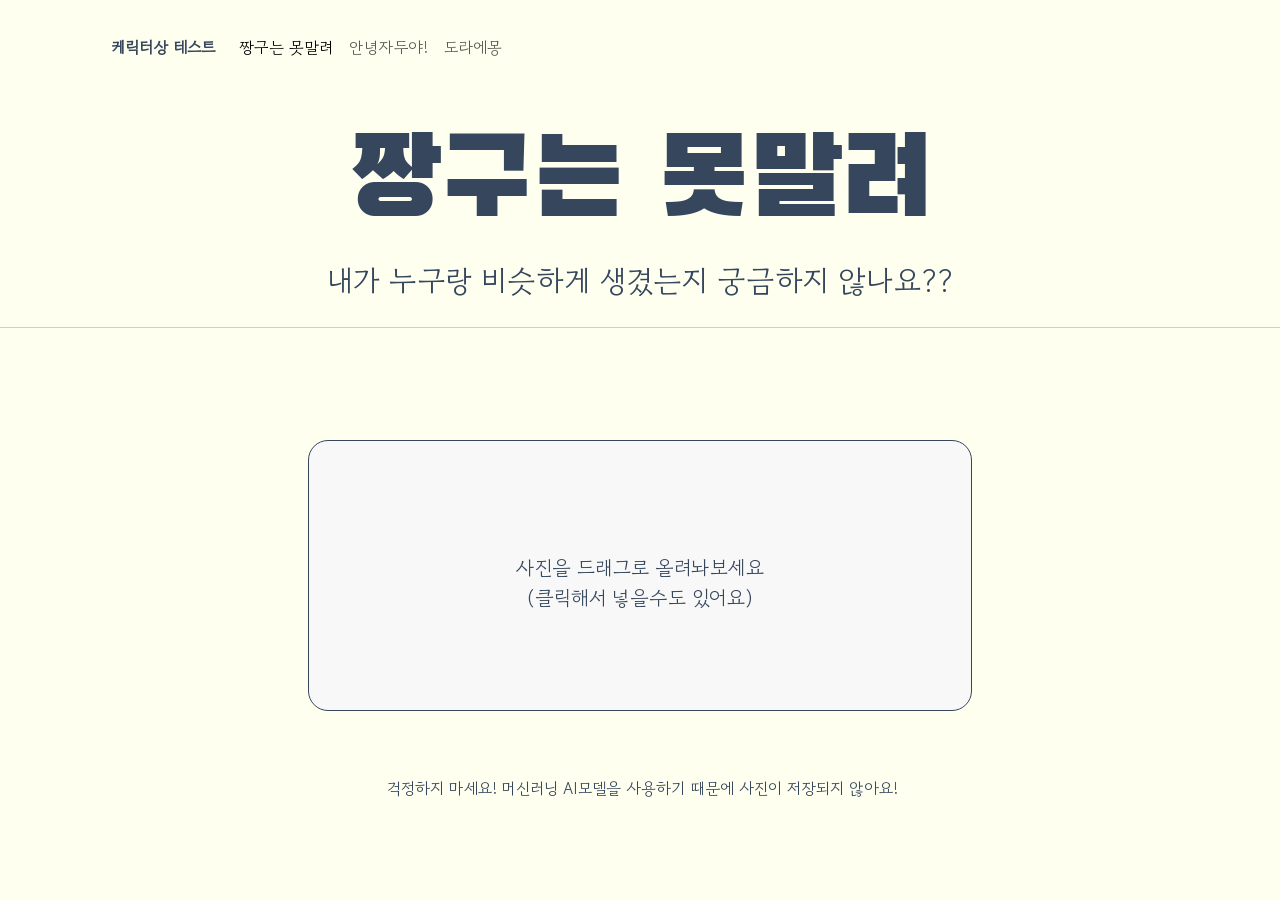
==== commit 1529e5ce: "file upload _ make zzangu" ====
--- a/05_zzanguFace.html
+++ b/05_zzanguFace.html
@@ -47,25 +47,20 @@
             </div>
         </div>
     </nav>
-    <div class="jumbotron main-background">
-        <!--    <section class="section">-->
+    <div>
         <br>
         <h1 class="display-4 main-title">짱구는 못말려</h1>
         <p class="sub-title">내가 누구랑 비슷하게 생겼는지 궁금하지 않나요??</p>
         <hr class="my-4">
         <br>
-        <!--            <a id="login" class="btn btn-primary btn-lg" href="#" role="button">Log In</a>-->
-        <!--    </section>-->
-        <script class="jsbin" src="https://ajax.googleapis.com/ajax/libs/jquery/1/jquery.min.js"></script>
+        
 
         <div class="container file-upload">
             <div class="image-upload-wrap">
                 <input class="file-upload-input" type='file' onchange="readURL(this);" accept="image/*" />
 
-                <div class="drag-text">
-                    <div class="mt-5 pt-5 upload"></div>
+                    <div class="mt-5 pt-5" style="width: 15%; "></div>
                     <h3 class="mb-5 pb-5 mt-3 upload-text">사진을 드래그로 올려놔보세요<br>(클릭해서 넣을수도 있어요)</h3>
-                </div>
             </div>
 
 
@@ -76,23 +71,12 @@
                <div class="loading-body">
 <!--                        <div class="loading"></div>-->
                         <p style="margin-top: 20px;">얼굴 분석중이에요...</p>
-                        <img src="image/loading.gif" style="width:100%;">
-<!--                        <div id="loading-text">분석중이에요</div>-->
-                    </div>
+                        <img src="image/loading.gif" style="width:70%;">
+
+                </div>
                     
                 <div class="result-div">
-                   
-<!--
-                    <div class="loading-container loading-body">
-                        <div class="loading"></div>
-                        <h2>얼굴 분석중이에요...</h2>
-                        <img src="image/giphy.gif" style="width:100%;">
-                        <div id="loading-text">분석중이에요</div>
-                    </div>
--->
-                    
-                    
-                    
+                                  
                     <h2 class="result-message"></h2>
                     <p class="result-Letter"></p>
                     <img class="result-image">
@@ -101,25 +85,24 @@
 
                     <h3 class="result-ana-title"></h3>
                     <p class="result-ana"></p>
+                    
                     <div id="label-container"></div>
                     <div id="canvas-div">
                         <canvas id="myChart" width="400" height="300"></canvas>
                     </div>
                 </div>
 
-
-
-
-
-
-
                 <div class="image-title-wrap">
                     <button type="button" onclick="removeUpload()" class="remove-image">다시 해볼래요?</button>
                 </div>
-                <!--                <span class="image-title">Uploaded Image</span>-->
             </div>
 
         </div>
+<!--  여기까지  file upload  -->
+        
+        
+        
+        
         <div>
             <p class="para-letter">걱정하지 마세요! 머신러닝 AI모델을 사용하기 때문에 사진이 저장되지 않아요!</p>
             <br>
@@ -372,7 +355,7 @@
             });
         }
     </script>
-
+<script class="jsbin" src="https://ajax.googleapis.com/ajax/libs/jquery/1/jquery.min.js"></script>
 </body>
 <!-- Copyright (c) 2021 by Aaron Vanston (https://codepen.io/aaronvanston/pen/yNYOXR) Permission is hereby granted, free of charge, to any person obtaining a copy of this software and associated documentation files (the "Software"), to deal in the Software
 without restriction, including without limitation the rights to use, copy, modify, merge, publish, distribute, sublicense, and/or sell copies of the Software, and to permit persons to whom the Software is furnished to do so, subject to the following conditions:
--- a/05_style.css
+++ b/05_style.css
@@ -2,6 +2,7 @@
     font-family: 'Gowun Dodum', sans-serif;
     background-color: #feffee;
     text-align: center;
+    color: #35465d;
 
 }
 
@@ -19,31 +20,55 @@
 
 .para-letter {
     line-height: 1.67;
-    color: #35465d;
     margin-left: 5px;
 }
 
 .upload-text {
-/*    font-size: 1rem;*/
     font-size: 20px;
     line-height: 1.53;
-    color: #35465d;
     margin: 0 auto;
 }
 
-
-
 .file-upload {
-    background-color: #ffffff;
-}
-
-.file-upload-content {
-    display: none;
-    text-align: center;
+    padding: 5% 3%;
+        max-width: 80%;
+    /* width: 914px;
+    height: 50vw; */
+/*    border-radius: 20px;*/
+/*    border: solid 1.5px #f6f7fa;*/
+/*    background-color: rgba(255, 255, 255, 0.3);*/
+}
+
+
+
+
+.image-upload-wrap {
+/*     margin-top: 20px; */
+    border: 10px dashed #1FB264;
+    position: relative;
+    
+    width: 70%;
+    height: 50%;
+    margin: 0 auto;
+    object-fit: contain;
+    border-radius: 20px;
+    border: solid 1.5px #35465d;
+    background-color: #f8f8f8;
+    transition: background 1s;
+/*    transition: all 1s;*/
+}
+
+.image-dropping,
+.image-upload-wrap:hover {
+/*    background: #8dbc8e;*/
+    background: #35465d;
+    color: aliceblue;
+    border: solid 1.5px #141313;
 }
 
 .file-upload-input {
     position: absolute;
+    
     margin: 0;
     padding: 0;
     width: 100%;
@@ -53,16 +78,17 @@
     cursor: pointer;
 }
 
-.image-upload-wrap {
-    /* margin-top: 20px; */
-    border: 4px dashed #1FB264;
-    position: relative;
-}
-
-.image-dropping,
-.image-upload-wrap:hover {
-    background-color: #1FB264;
-    border: 4px dashed #ffffff;
+
+.file-upload-image {
+    max-height: 200px;
+    max-width: 200px;
+    margin: auto;
+    padding: 20px;
+}
+
+
+.file-upload-content {
+    display: none;
 }
 
 .image-title-wrap {
@@ -81,12 +107,8 @@
     /* padding: 60px 0; */
 }
 
-.file-upload-image {
-    max-height: 200px;
-    max-width: 200px;
-    margin: auto;
-    padding: 20px;
-}
+
+
 
 .remove-image {
     width: 200px;
@@ -140,29 +162,9 @@
 
 
 
-.file-upload {
-    padding: 5% 3%;
-    /* width: 914px;
-    height: 50vw; */
-    border-radius: 20px;
-    border: solid 1.5px #f6f7fa;
-    background-color: rgba(255, 255, 255, 0.3);
-}
-
-.image-upload-wrap {
-    width: 65%;
-    margin: 0 auto;
-    object-fit: contain;
-    border-radius: 20px;
-    border: dashed 1.5px #35465d;
-    background-color: #f8f8f8;
-    transition: background .5s;
-}
-
-.image-upload-wrap:hover {
-    background: #8dbc8e;
-    border: dashed 1.5px #141313;
-}
+
+
+
 
 
 .upload {
@@ -196,9 +198,11 @@
 
 @media screen and (max-width: 768px) {
 
+/*
     .container {
         max-width: 80%;
     }
+*/
 
     .main-title {
         font-size: 70px;
@@ -219,9 +223,12 @@
 
 @media screen and (max-width: 576px) {
 
+/*
     .container{
         max-width: 80%;
     }
+*/
+    
     .navbar-brand {
         font-size: 2rem;
     }
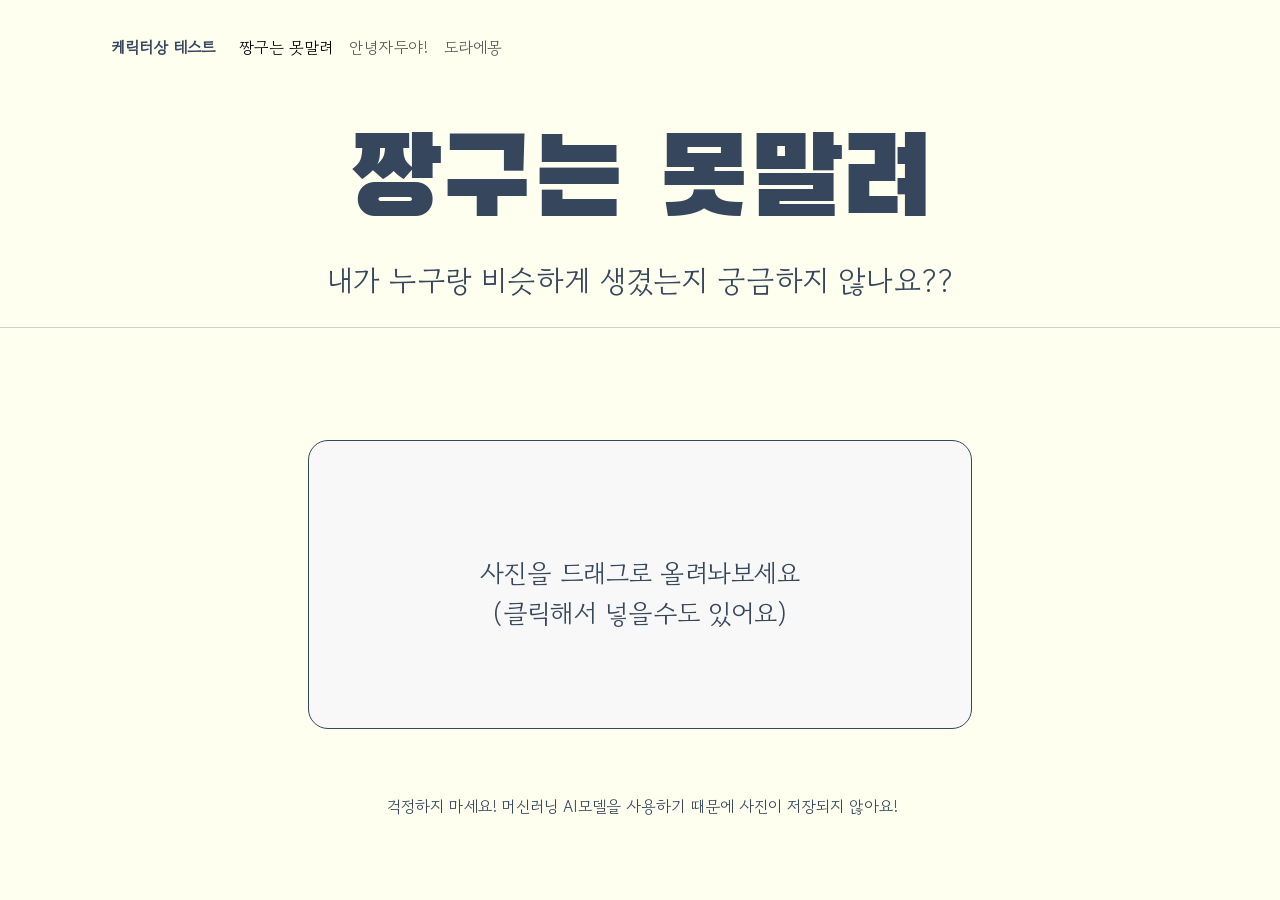
==== commit 8da36365: "file upload _ make zzangu" ====
--- a/05_zzanguFace.html
+++ b/05_zzanguFace.html
@@ -5,12 +5,13 @@
     <!-- Required meta tags -->
     <meta charset="utf-8">
     <meta name="viewport" content="width=device-width, initial-scale=1">
+    <link rel="icon" href="/image/corgi.png" type="image/x-icon">
+    <title>짱구 케릭터 테스트</title>
+    
 
     <!-- Bootstrap CSS -->
     <link href="https://cdn.jsdelivr.net/npm/bootstrap@5.1.3/dist/css/bootstrap.min.css" rel="stylesheet" integrity="sha384-1BmE4kWBq78iYhFldvKuhfTAU6auU8tT94WrHftjDbrCEXSU1oBoqyl2QvZ6jIW3" crossorigin="anonymous">
-    <script src="https://cdnjs.cloudflare.com/ajax/libs/Chart.js/3.6.2/chart.min.js"></script>
 
-    <title>Hello, world!</title>
     <!-- css 파일 -->
     <link rel="stylesheet" href="05_style.css">
 
@@ -20,7 +21,7 @@
     <link href="https://fonts.googleapis.com/css2?family=Black+Han+Sans&family=Nanum+Gothic&display=swap" rel="stylesheet">
     <link href="https://fonts.googleapis.com/css2?family=Gowun+Dodum&family=PT+Sans&family=Pushster&display=swap" rel="stylesheet">
     
-    
+    <script src="https://cdnjs.cloudflare.com/ajax/libs/Chart.js/3.6.2/chart.min.js"></script>
 </head>
 
 
@@ -65,12 +66,12 @@
 
 
             <div class="file-upload-content">
-                <h1>인공지능이 판단한 당신은?!</h1>
+                <h1 class="result-message-title">인공지능이 판단한 당신은?!</h1>
                 <img class="file-upload-image" id="face-image" src="#" alt="your image" />
 
                <div class="loading-body">
 <!--                        <div class="loading"></div>-->
-                        <p style="margin-top: 20px;">얼굴 분석중이에요...</p>
+                        <p class="sub-title" style="margin-top: 20px;">얼굴 분석중이에요...</p>
                         <img src="image/loading.gif" style="width:70%;">
 
                 </div>
@@ -88,10 +89,10 @@
                     
                     <div id="label-container"></div>
                     <div id="canvas-div">
-                        <canvas id="myChart" width="400" height="300"></canvas>
+                        <canvas id="myChart" style="width: 100%; height: 400px;"></canvas>
                     </div>
                 </div>
-
+                
                 <div class="image-title-wrap">
                     <button type="button" onclick="removeUpload()" class="remove-image">다시 해볼래요?</button>
                 </div>
@@ -100,50 +101,11 @@
         </div>
 <!--  여기까지  file upload  -->
         
-        
-        
-        
         <div>
             <p class="para-letter">걱정하지 마세요! 머신러닝 AI모델을 사용하기 때문에 사진이 저장되지 않아요!</p>
             <br>
         </div>
     </div>
-
-
-    <script>
-        function showLoading() {
-            $(".loading-body").show();
-            $(".result-div").hide();
-            
-        }
-
-        function hideLoading() {
-            $(".loading-body").hide();
-            $(".result-div").show();
-
-        }
-    </script>
-
-    <script>
-        /**
-         *  RECOMMENDED CONFIGURATION VARIABLES: EDIT AND UNCOMMENT THE SECTION BELOW TO INSERT DYNAMIC VALUES FROM YOUR PLATFORM OR CMS.
-         *  LEARN WHY DEFINING THESE VARIABLES IS IMPORTANT: https://disqus.com/admin/universalcode/#configuration-variables    */
-        /*
-        var disqus_config = function () {
-        this.page.url = PAGE_URL;  // Replace PAGE_URL with your page's canonical URL variable
-        this.page.identifier = PAGE_IDENTIFIER; // Replace PAGE_IDENTIFIER with your page's unique identifier variable
-        };
-        */
-        (function() { // DON'T EDIT BELOW THIS LINE
-            var d = document,
-                s = d.createElement('script');
-            s.src = 'https://minji0123.disqus.com/embed.js';
-            s.setAttribute('data-timestamp', +new Date());
-            (d.head || d.body).appendChild(s);
-        })();
-    </script>
-
-    <noscript>Please enable JavaScript to view the <a href="https://disqus.com/?ref_noscript">comments powered by Disqus.</a></noscript>
 
     <!-- Optional JavaScript; choose one of the two! -->
     <!-- Option 1: Bootstrap Bundle with Popper -->
@@ -156,206 +118,11 @@
     -->
     <script src="https://cdn.jsdelivr.net/npm/@tensorflow/tfjs@1.3.1/dist/tf.min.js"></script>
     <script src="https://cdn.jsdelivr.net/npm/@teachablemachine/image@0.8/dist/teachablemachine-image.min.js"></script>
-    <script>
-        function readURL(input) {
-            if (input.files && input.files[0]) {
 
-                var reader = new FileReader();
+    <script class="jsbin" src="https://ajax.googleapis.com/ajax/libs/jquery/1/jquery.min.js"></script>
 
-                reader.onload = function(e) {
-                    $('.image-upload-wrap').hide();
-                    $('.file-upload-image').attr('src', e.target.result);
-                    $('.file-upload-content').show();
-                    $('.image-title').html(input.files[0].name);
-                };
-
-                reader.readAsDataURL(input.files[0]);
-                console.log('whatthe');
-                showLoading();
-
-                init().then(() => {
-                    predict();
-                    hideLoading();
-                });
-            } else {
-                removeUpload();
-            }
-        }
-
-        function removeUpload() {
-            $('.result-message').html('');
-            $('.result-Letter').html('');
-            $('.result-image').attr('src', '');
-            $('.result-ana-title').html('');
-            $('.result-ana').html('');
-            
-            $('#myChart').remove();
-            $('#canvas-div').html('<canvas id="myChart" width="400" height="300"></canvas>');
-
-
-            $('.file-upload-input').replaceWith($('.file-upload-input').clone());
-            $('.file-upload-content').hide();
-            $('.image-upload-wrap').show();
-        }
-        $('.image-upload-wrap').bind('dragover', function() {
-            $('.image-upload-wrap').addClass('image-dropping');
-        });
-        $('.image-upload-wrap').bind('dragleave', function() {
-            $('.image-upload-wrap').removeClass('image-dropping');
-        });
+    <script src="character.js">
     </script>
-
-
-
-
-    <script type="text/javascript">
-        const URL = "https://teachablemachine.withgoogle.com/models/wymJDU9tJ/";
-
-        let model, labelContainer, maxPredictions;
-
-        async function init() {
-            const modelURL = URL + "model.json";
-            const metadataURL = URL + "metadata.json";
-
-
-            model = await tmImage.load(modelURL, metadataURL);
-            maxPredictions = model.getTotalClasses();
-
-
-            labelContainer = document.getElementById("label-container");
-            for (let i = 0; i < maxPredictions; i++) {
-                labelContainer.appendChild(document.createElement("div"));
-            }
-        }
-
-
-        async function predict() {
-            let image = document.getElementById("face-image")
-            const prediction = await model.predict(image, false);
-
-            prediction.sort((a, b) => parseFloat(b.probability) - parseFloat(a.probability));
-            console.log(prediction);
-            console.log(prediction[0].className);
-
-
-            let resultMessage;
-            let resultLetter;
-            let resultAnalysis;
-            let resultAnaTitle;
-
-            switch (prediction[0].className) {
-                case "짱구":
-                    resultMessage = "짱구를 닮았네요!";
-                    resultLetter = "낙천적인 성격에 개그를 정말로 잘하는 '사고뭉치'";
-                    resultImage = "./image/zang.png";
-                    resultAnaTitle = "짱구는..."
-                    resultAnalysis = "◽ 신나있어요<br>◽ 눈이 동그래요<br>◽ 중안부가 보통이에요";
-                    break;
-
-                case "철수":
-                    resultMessage = "철수를 닮았네요!";
-                    resultLetter = "부잣집 도련님, 완벽주의자인 떡잎마을 방범대의 '리더'";
-                    resultImage = "./image/chul.png";
-                    resultAnaTitle = "철수는...";
-                    resultAnalysis = "◽ 인상이 쎄요<br>◽ 눈이 또렷해요<br>◽ 중안부가 보통이에요";
-                    break;
-
-                case "유리":
-                    resultMessage = "유리를 닮았네요!";
-                    resultLetter = "털털하고 자기주장 강한 솔직한 성격을 가진 '깍쟁이'";
-                    resultImage = "./image/you.png";
-                    resultAnaTitle = "유리는...";
-                    resultAnalysis = "◽ 인상이 순해요<br>◽ 눈이 초롱초롱해요<br>◽ 중안부가 보통이에요";
-                    break;
-
-                case "수지":
-                    resultMessage = "수지를 닮았네요!";
-                    resultLetter = "부잣집 아가씨이자 엄친딸, 외모까지 이쁜 '공주님'";
-                    resultImage = "./image/sou.png";
-                    resultAnaTitle = "수지는...";
-                    resultAnalysis = "◽ 인상이 새침해요<br>◽ 눈이 매우 커요<br>◽ 중안부가 보통이에요";
-                    break;
-
-                case "맹구":
-                    resultMessage = "맹구를 닮았네요!";
-                    resultLetter = "매우 과묵하며, 매사에 행동이 느릿느릿하고 멍한 '거북이'";
-                    resultImage = "./image/mang.png";
-                    resultAnaTitle = "맹구는...";
-                    resultAnalysis = "◽ 인상이 순해요<br>◽ 눈이 작아요<br>◽ 중안부가 길어요";
-                    break;
-
-                case "훈이":
-                    resultMessage = "훈이를 닮았네요!";
-                    resultLetter = "상냥하고 솔직한 성격을 지녔지만 엄청난 울보에 겁이 많은 '찌질이'";
-                    resultImage = "./image/hunn.png";
-                    resultAnaTitle = "훈이는...";
-                    resultAnalysis = "◽ 울상이에요<br>◽ 눈이 작아요<br>◽ 중안부가 짧아요";
-                    break;
-
-                default:
-                    resultMessage = "누구도 닮지 않았네요?!";
-                    resultLetter = "정보가 없어요";
-                    break;
-            }
-
-            $('.result-message').html(resultMessage);
-            $('.result-Letter').html(resultLetter);
-            $('.result-image').attr('src', resultImage);
-            $('.result-ana-title').html(resultAnaTitle);
-            $('.result-ana').html(resultAnalysis);
-
-            colors = ['rgba(205, 197, 180, 1)',
-                'rgba(181, 157, 164, 1)',
-                'rgba(133, 117, 110, 1)',
-                'rgba(109, 61, 20, 1)',
-                'rgba(85, 27, 20, 1)',
-                'rgba(4, 42, 43, 1)'
-            ];
-
-            characters = [];
-            chart_json = [];
-
-
-            for (let i = 0; i < prediction.length; i++) {
-                chart_json.push({
-                    label: prediction[i].className,
-                    data: [prediction[i].probability],
-                    backgroundColor: colors[i],
-                    borderColor: colors[i],
-                    borderWidth: 1
-                });
-                characters.push(
-                    prediction[i].className
-                );
-            }
-
-
-
-            /*차트*/
-
-            let ctx = document.getElementById('myChart').getContext('2d');
-            //            ctx.clearRect(0, 0, canvas.width, canvas.height);
-
-            let myChart = new Chart(ctx, {
-                type: 'bar',
-                data: {
-                    labels: [''],
-                    datasets: chart_json
-                },
-
-                options: {
-                    responsive: true,
-                    scales: {
-                        y: {
-                            beginAtZero: true
-                        }
-                    }
-                } // 옵션 끝
-
-            });
-        }
-    </script>
-<script class="jsbin" src="https://ajax.googleapis.com/ajax/libs/jquery/1/jquery.min.js"></script>
 </body>
 <!-- Copyright (c) 2021 by Aaron Vanston (https://codepen.io/aaronvanston/pen/yNYOXR) Permission is hereby granted, free of charge, to any person obtaining a copy of this software and associated documentation files (the "Software"), to deal in the Software
 without restriction, including without limitation the rights to use, copy, modify, merge, publish, distribute, sublicense, and/or sell copies of the Software, and to permit persons to whom the Software is furnished to do so, subject to the following conditions:
--- a/05_style.css
+++ b/05_style.css
@@ -6,61 +6,46 @@
 
 }
 
-
-.main-title {
-    font-size: 110px;
-    font-family: 'Black Han Sans', sans-serif;
-    color: #35465d;
-}
-
-.sub-title {
-    font-size: 30px;
-}
-
-
-.para-letter {
-    line-height: 1.67;
-    margin-left: 5px;
-}
-
-.upload-text {
-    font-size: 20px;
-    line-height: 1.53;
-    margin: 0 auto;
-}
+/*title*/
+
+
+
+
+
+
+
+
 
 .file-upload {
     padding: 5% 3%;
-        max-width: 80%;
+    max-width: 80%;
     /* width: 914px;
     height: 50vw; */
-/*    border-radius: 20px;*/
-/*    border: solid 1.5px #f6f7fa;*/
-/*    background-color: rgba(255, 255, 255, 0.3);*/
-}
-
-
+    /*    border-radius: 20px;*/
+    /*    border: solid 1.5px #f6f7fa;*/
+    /*    background-color: rgba(255, 255, 255, 0.3);*/
+}
 
 
 .image-upload-wrap {
-/*     margin-top: 20px; */
+    /*     margin-top: 20px; */
     border: 10px dashed #1FB264;
     position: relative;
-    
+
     width: 70%;
-    height: 50%;
+    height: 70%;
     margin: 0 auto;
     object-fit: contain;
     border-radius: 20px;
     border: solid 1.5px #35465d;
     background-color: #f8f8f8;
     transition: background 1s;
-/*    transition: all 1s;*/
+    /*    transition: all 1s;*/
 }
 
 .image-dropping,
 .image-upload-wrap:hover {
-/*    background: #8dbc8e;*/
+    /*    background: #8dbc8e;*/
     background: #35465d;
     color: aliceblue;
     border: solid 1.5px #141313;
@@ -68,7 +53,7 @@
 
 .file-upload-input {
     position: absolute;
-    
+
     margin: 0;
     padding: 0;
     width: 100%;
@@ -76,6 +61,7 @@
     outline: none;
     opacity: 0;
     cursor: pointer;
+    display: block;
 }
 
 
@@ -122,9 +108,9 @@
     transition: all .2s ease;
     outline: none;
     text-transform: uppercase;
-/*    font-weight: 700;*/
+    /*    font-weight: 700;*/
     margin-top: 20px;
-    
+
 }
 
 .remove-image:hover {
@@ -163,6 +149,15 @@
 
 
 
+#myChart {
+    margin-left: auto;
+    margin-right: auto;
+    width: 400px;
+    height: 400px;
+}
+
+
+
 
 
 
@@ -175,12 +170,14 @@
 
 
 .result-image {
-    width: 50%;
+    width: 40%;
 }
 
 .result-div {
-    background: lightgrey;
+    background: lightgoldenrodyellow;
     padding: 10%;
+    border-color: rgb(50, 70, 93, 0.5);
+    border: solid 2px;
     border-radius: 15px;
 }
 
@@ -195,43 +192,132 @@
 
 */
 
+.main-title {
+    font-size: 110px;
+    font-family: 'Black Han Sans', sans-serif;
+    color: #35465d;
+}
+
+.sub-title {
+    font-size: 30px;
+}
+
+
+.para-letter {
+    line-height: 1.67;
+    margin-left: 5px;
+}
+
+.upload-text {
+    font-size: 26px;
+    line-height: 1.53;
+    margin: 0 auto;
+}
+
+.result-message {
+    font-size: 50px;
+}
+
+.result-Letter {
+    font-size: 25px;
+}
+
+.result-ana-title {
+    font-size: 40px;
+    margin-top: 20px;
+}
+
+.result-ana {
+    font-size: 20px;
+    margin-bottom: 40px;
+}
+
+
 
 @media screen and (max-width: 768px) {
-
-/*
-    .container {
-        max-width: 80%;
-    }
-*/
-
     .main-title {
-        font-size: 70px;
+        font-size: 80px;
     }
 
     .sub-title {
-        font-size: 15px;
+        font-size: 26px;
     }
 
     .para-letter {
-        font-size: 13px;
-    }
-    .upload-text{
-        
-    }
+        font-size: 18px;
+    }
+
+    .upload-text {
+        font-size: 28px;
+    }
+
+    .result-message-title {
+        font-size: 36px;
+    }
+
+    .image-upload-wrap {
+        width: 100%;
+    }
+
+    .result-Letter {
+        font-size: 22px;
+    }
+
+    .result-ana {
+        font-size: 22px;
+    }
+
+
+
 }
 
 
 @media screen and (max-width: 576px) {
-
-/*
-    .container{
-        max-width: 80%;
-    }
-*/
-    
     .navbar-brand {
         font-size: 2rem;
     }
-}
-
-
+
+    .result-image {
+        width: 80%;
+    }
+
+    .main-title {
+        font-size: 50px;
+    }
+
+    .sub-title {
+        font-size: 16px;
+    }
+
+    .para-letter {
+        font-size: 10px;
+    }
+
+    .upload-text {
+        font-size: 18px;
+    }
+
+    .image-upload-wrap {
+        width: 100%;
+    }
+
+    .result-message-title {
+        font-size: 26px;
+    }
+
+    .result-message,
+    .result-ana-title {
+        font-size: 30px;
+    }
+
+    .result-Letter,
+    .result-ana {
+        font-size: 16px;
+        margin-bottom: 18px;
+    }
+
+    .file-upload {
+        padding: 5% 3%;
+        max-width: 90%;
+    }
+}
